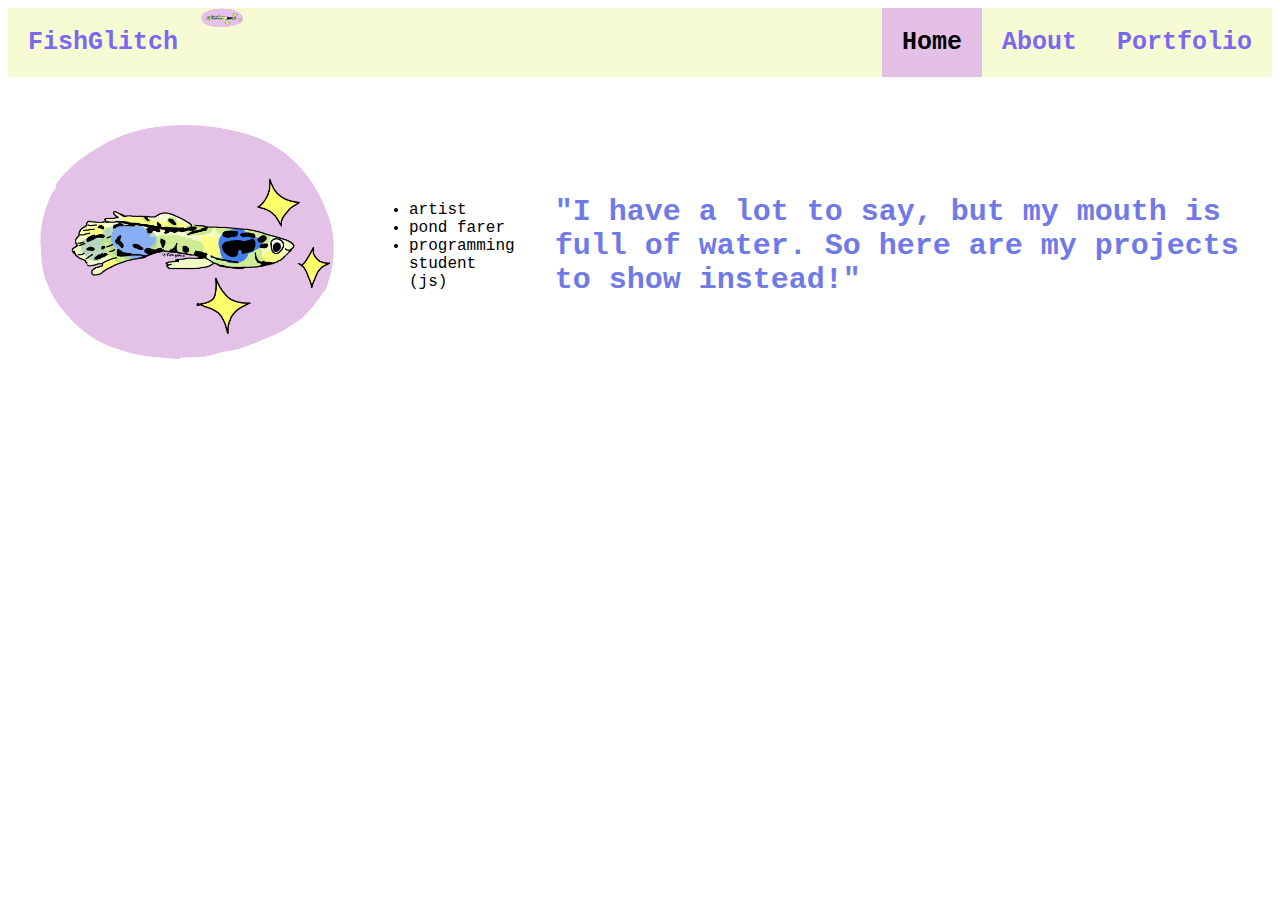
==== block09/index.html @ 774bf1ee "cd re" ====
<!DOCTYPE html>
<html lang="en">
  <head>
    <meta charset="UTF-8" />
    <meta name="viewport" content="width=device-width, initial-scale=1.0" />
    <title>Home</title>
    <script src="javascript.js"></script>
    <link rel="stylesheet" type="text/css" href="style.css" />
  </head>
  <body>
    <!-- NAVIGATION BAR-->
    <nav>
      <div>
        <a class="logo" href="index.html">FishGlitch</a>
        <img
          class="logoimg"
          src="tonton_illustrationbigsparkles.png"
          alt="guppy"
        />
        <a href="portfolio.html">Portfolio</a>
        <a href="about.html">About</a>
        <a class="active" href="index.html">Home</a>
      </div>
    </nav>

    <div class="container">
      <a href="index.html"
        ><img src="tonton_illustrationbigsparkles.png" alt="guppy"
      /></a>
      <ul>
        <li>artist</li>
        <li>pond farer</li>
        <li>programming student (js)</li>
      </ul>
      <h1>
        "I have a lot to say, but my mouth is full of water. So here are my
        projects to show instead!"
      </h1>
    </div>
  </body>
</html>
---- block09/style.css ----
body {
  font-family: "Courier New", monospace;
  font-size: 16px;
}

/* NAVIGATION BAR */
nav {
  background-color: #f6fbd3;
  overflow: hidden;
}
/* NAVIGATION BAR */
.logoimg {
  width: 50px;
  height: 20px;
  float: left;
}
/* NAVIGATION BAR */
.logo {
  float: left;
}
/* NAVIGATION BAR - Add a color to the active/current link */
.active {
  background-color: #e4c0e6;
  color: black;
}

/* NAVIGATION BAR - Style the links inside the navigation bar */
nav a {
  float: right;
  color: #7c68ef;
  padding: 20px;
  text-decoration: none;
  font-size: 25px;
  font-weight: bold;
}

/* NAVIGATION BAR - Change the color of links on hover */
nav a:hover {
  background-color: #e4c0e6;
  color: #fffd78;
}

/* container containing child is color-less (white)
formats the index page*/
.container {
  background-color: white;
  border: 1px solid white;
  padding-left: 10px;
  padding-right: 20px;
  padding-top: 40px;
  display: flex;
  align-items: center;
}

/* makes all sections with div child tag have colored boxes */
.child {
  background-color: #eeeeff;
  border: 3px solid #d8bfd8;
  padding: 10px;
  margin: 20px;
  border-radius: 40px;
}

/* to center this p below h1, I had to specify the attribute within the p element */
p {
  text-align: center;
}

p:hover { background-color: #f6fbd3; 
}

h1 {
  color: #6f7ae8;
  text-decoration: none;
  font-size: 30px;
  padding-left: 40px;
}

h1:hover { background-color: #f6fbd3; 
}

img {
  width: 350px;
  height: 250px;
}



h2 {
  padding-left: 40px;
  padding-top: 10px;
}

h2:hover {
  background-color: #f6fbd3; 
}

h3 {
  text-transform: uppercase;
  text-align: center;
}

h3:hover { background-color: #f6fbd3; 

}
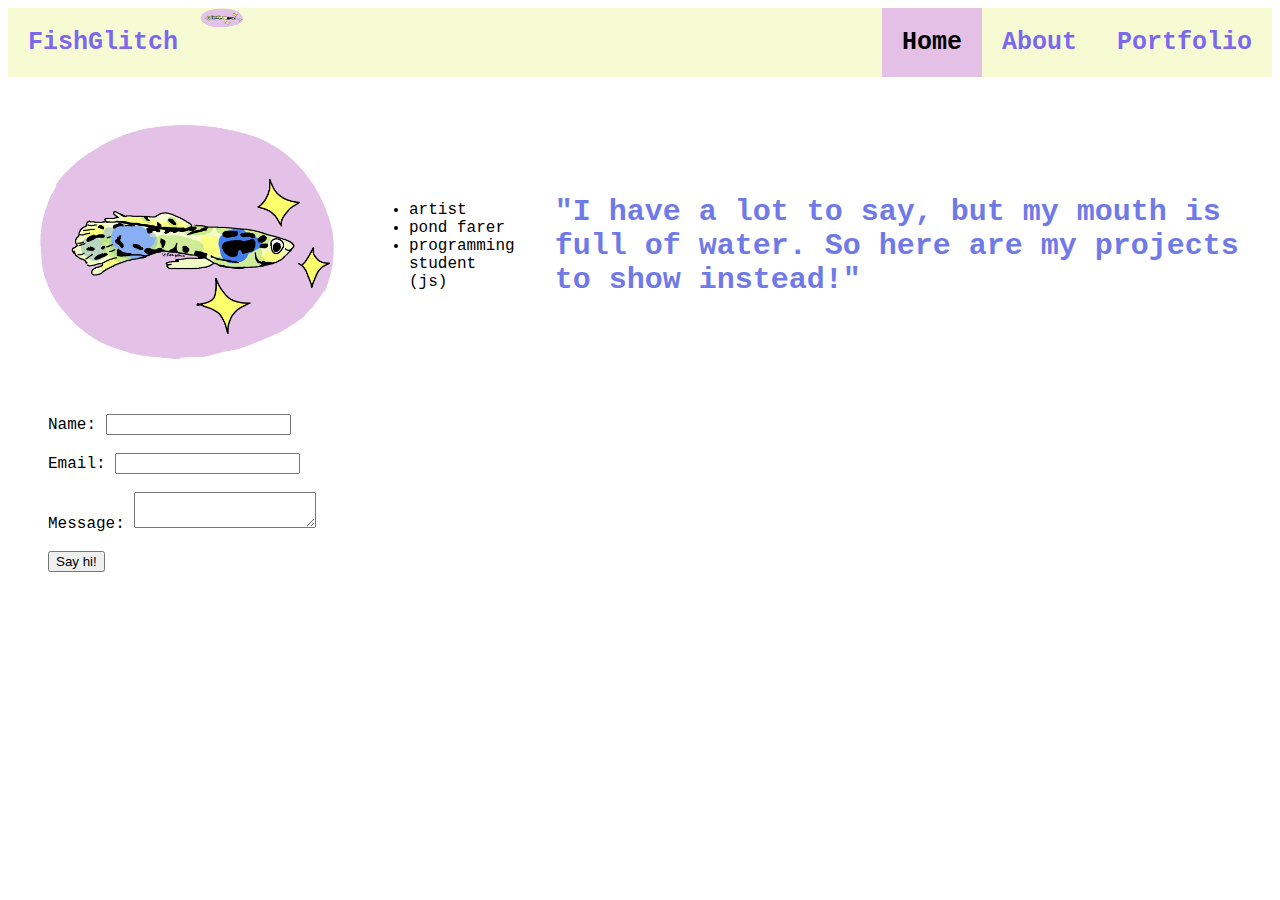
==== commit 61b727e6: "personal website" ====
--- a/block09/index.html
+++ b/block09/index.html
@@ -37,5 +37,20 @@
         projects to show instead!"
       </h1>
     </div>
+
+
+    <div class="form">
+      <form action="/my-handling-form-page" method="post">
+   
+        <label for="name">Name:</label>
+        <input type="text" id="name" name="user_name"><br><br>
+        <label for="email">Email:</label>
+        <input type="email" id="email" name="user_email"><br><br>
+        <label for="message">Message:</label>
+        <textarea id="message" name="user_message"></textarea><br><br>
+        <button type="submit">Say hi!</button>
+      </form>
+    </div>  
+
   </body>
 </html>
--- a/block09/style.css
+++ b/block09/style.css
@@ -103,3 +103,9 @@
 h3:hover { background-color: #f6fbd3; 
 
 }
+
+form{
+  
+  padding-left: 40px;
+  padding-top: 40px;
+}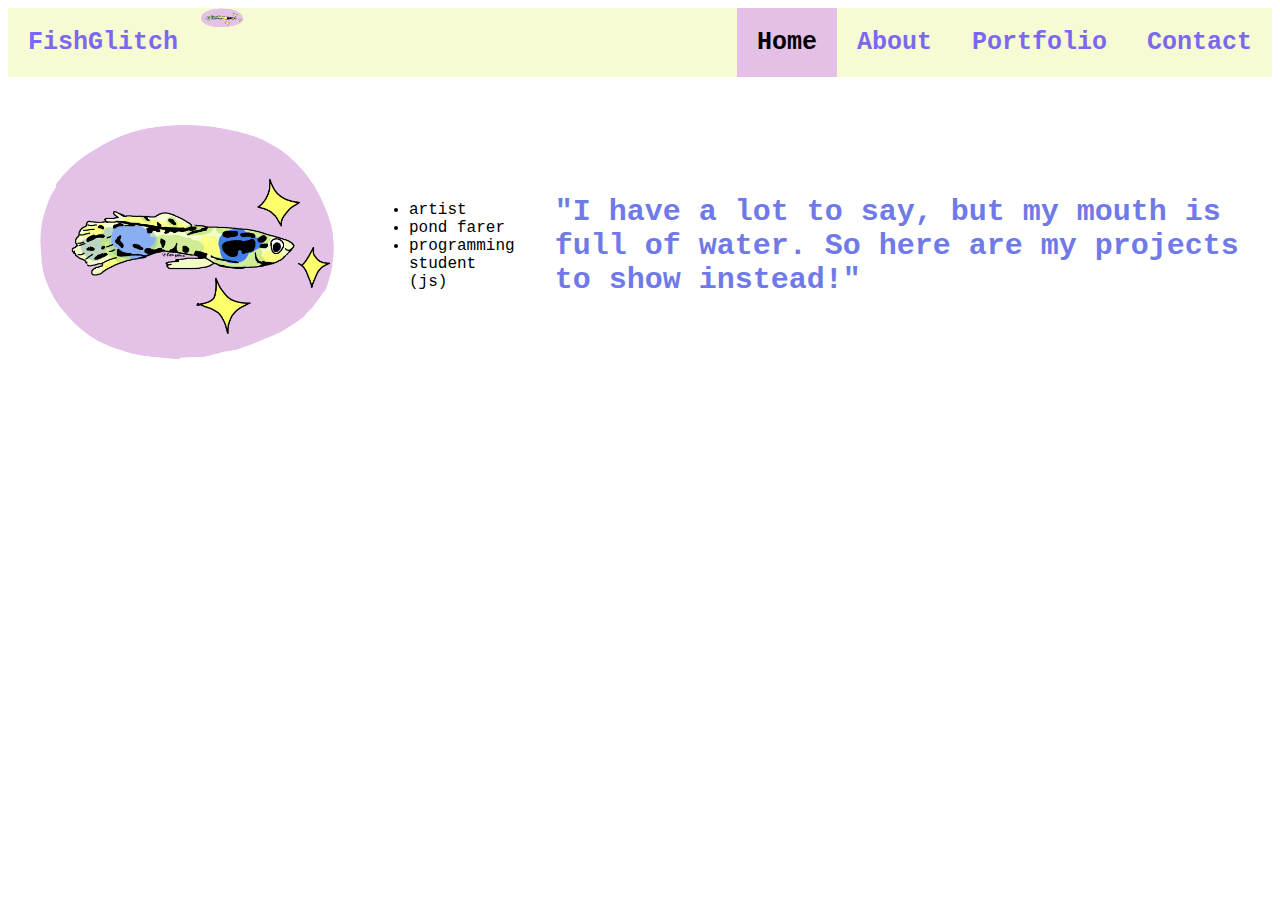
==== commit d4bee6b1: "personal website" ====
--- a/block09/index.html
+++ b/block09/index.html
@@ -17,9 +17,12 @@
           src="tonton_illustrationbigsparkles.png"
           alt="guppy"
         />
+        
+        <a href="contact.html">Contact</a>
         <a href="portfolio.html">Portfolio</a>
         <a href="about.html">About</a>
         <a class="active" href="index.html">Home</a>
+        
       </div>
     </nav>
 
@@ -39,18 +42,7 @@
     </div>
 
 
-    <div class="form">
-      <form action="/my-handling-form-page" method="post">
-   
-        <label for="name">Name:</label>
-        <input type="text" id="name" name="user_name"><br><br>
-        <label for="email">Email:</label>
-        <input type="email" id="email" name="user_email"><br><br>
-        <label for="message">Message:</label>
-        <textarea id="message" name="user_message"></textarea><br><br>
-        <button type="submit">Say hi!</button>
-      </form>
-    </div>  
+ 
 
   </body>
 </html>
--- a/block09/style.css
+++ b/block09/style.css
@@ -104,8 +104,13 @@
 
 }
 
-form{
-  
-  padding-left: 40px;
-  padding-top: 40px;
+form {
+  display: flex;
+justify-content: center;
+align-items: center;
+}
+.form1{
+max-width: 100px;
+justify-content: center;
+
 }